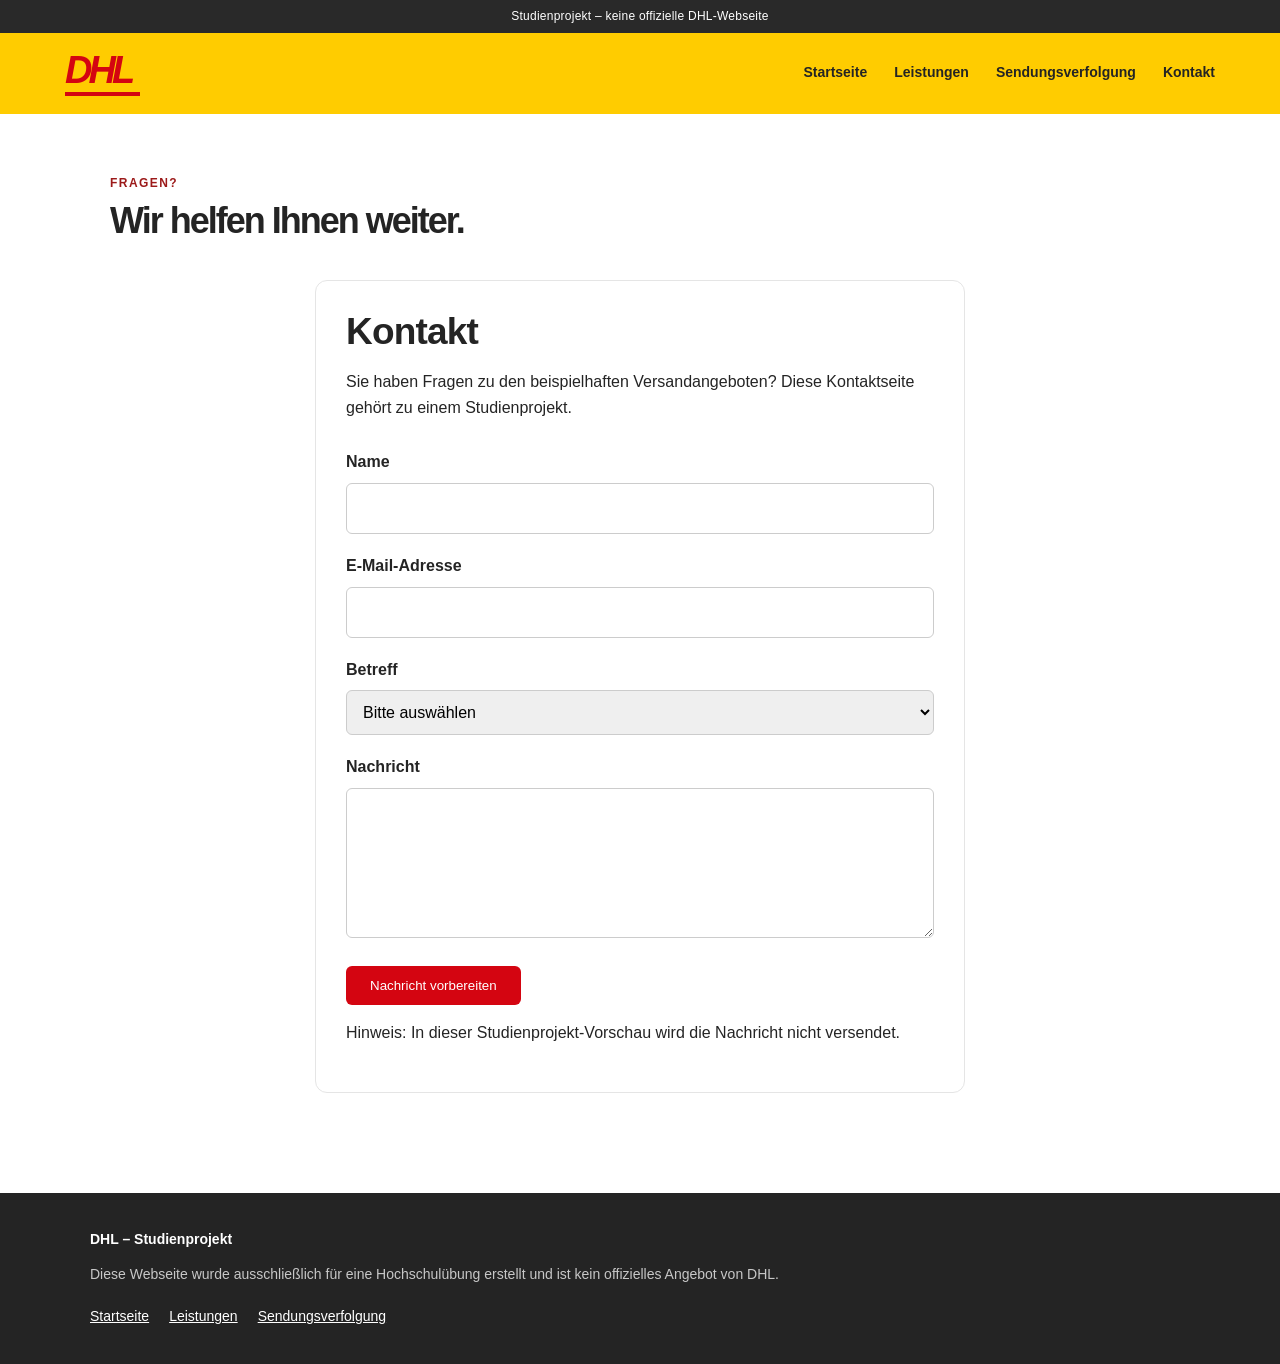
==== kontakt.html @ 1623e212 "Rename DHL_Startseite 5/kontakt.html to kontakt.html" ====
<!DOCTYPE html>
<html lang="de">
<head>
  <meta charset="UTF-8">
  <meta name="viewport" content="width=device-width, initial-scale=1.0">
  <meta name="description" content="Kontaktinformationen für ein DHL-Studienprojekt.">
  <title>Kontakt | DHL – Studienprojekt</title>
  <link rel="stylesheet" href="style.css">
</head>
<body>
  <div class="projekt-hinweis">Studienprojekt – keine offizielle DHL-Webseite</div>
  <header class="kopf">
    <a class="marke" href="dhl_startseite_mit_texten.html" aria-label="Zur Startseite">DHL<span class="marke-strich"></span></a>
    <nav aria-label="Hauptnavigation">
      <a href="dhl_startseite_mit_texten.html">Startseite</a>
      <a href="leistungen.html">Leistungen</a>
      <a href="sendung.html">Sendungsverfolgung</a>
      <a href="kontakt.html" aria-current="page">Kontakt</a>
    </nav>
  </header>
  <main class="seiten-inhalt">
    <p class="eyebrow">Fragen?</p>
    <h1 class="seiten-titel">Wir helfen Ihnen weiter.</h1>
    <form class="formular" id="kontakt-formular" onsubmit="return false;">
      <h2 id="kontakt-titel">Kontakt</h2>
      <p class="seiten-beschreibung">Sie haben Fragen zu den beispielhaften Versandangeboten? Diese Kontaktseite gehört zu einem Studienprojekt.</p>
      <label for="name">Name</label>
      <input id="name" name="name" type="text" autocomplete="name" required>

      <label for="email">E-Mail-Adresse</label>
      <input id="email" name="email" type="email" autocomplete="email" required>

      <label for="betreff">Betreff</label>
      <select id="betreff" name="betreff" required>
        <option value="">Bitte auswählen</option>
        <option value="versand">Frage zum Versand</option>
        <option value="sendung">Frage zu einer Sendung</option>
        <option value="sonstiges">Sonstiges</option>
      </select>

      <label for="nachricht">Nachricht</label>
      <textarea id="nachricht" name="nachricht" rows="5" required></textarea>

      <button type="submit">Nachricht vorbereiten</button>
      <p id="formular-status" role="status" aria-live="polite">Hinweis: In dieser Studienprojekt-Vorschau wird die Nachricht nicht versendet.</p>
    </form>
  </main>
  <footer>
    <strong>DHL – Studienprojekt</strong>
    <p>Diese Webseite wurde ausschließlich für eine Hochschulübung erstellt und ist kein offizielles Angebot von DHL.</p>
    <nav aria-label="Footernavigation"><a href="dhl_startseite_mit_texten.html">Startseite</a><a href="leistungen.html">Leistungen</a><a href="sendung.html">Sendungsverfolgung</a></nav>
  </footer>
  <script>
    document.getElementById("kontakt-formular").addEventListener("submit", function (event) {
      event.preventDefault();
      document.getElementById("formular-status").textContent =
        "Die Angaben sind ausgefüllt. In dieser Studienprojekt-Vorschau wird die Nachricht nicht versendet.";
    });
  </script>
</body>
</html>
---- style.css ----
/* Vorschau-Design: Person 2 kann diese Datei überarbeiten oder ersetzen. */
:root {
    --gelb: #ffcc00;
    --rot: #d40511;
    --text: #242424;
    --grau: #f6f6f6
}

* {
    box-sizing: border-box
}

body {
    margin: 0;
    color: var(--text);
    font-family: Arial, Helvetica, sans-serif;
    line-height: 1.55
}

a {
    color: inherit;
    text-decoration: none
}

.projekt-hinweis {
    padding: 7px 20px;
    text-align: center;
    background: #292929;
    color: #fff;
    font-size: 12px;
    letter-spacing: .02em
}

.kopf {
    display: flex;
    align-items: center;
    justify-content: space-between;
    gap: 22px;
    padding: 18px max(5%, calc((100vw - 1150px)/2));
    background: var(--gelb)
}

.marke {
    color: var(--rot);
    font-size: 38px;
    font-weight: 900;
    font-style: italic;
    letter-spacing: -4px;
    line-height: 1
}

.marke-strich {
    display: block;
    width: 75px;
    height: 4px;
    background: var(--rot);
    margin-top: 3px
}

.kopf nav {
    display: flex;
    gap: 27px;
    flex-wrap: wrap;
    font-weight: 700;
    font-size: 14px
}

.kopf nav a:hover,
.textlink:hover {
    text-decoration: underline
}

.hero {
    background: linear-gradient(110deg, #ffe57b 0%, #ffcf1c 62%, #f8b600 100%);
    min-height: 470px;
    display: grid;
    grid-template-columns: 1.2fr .8fr;
    align-items: center;
    overflow: hidden;
    padding: 65px max(5%, calc((100vw - 1150px)/2));
    gap: 30px
}

.hero-inhalt {
    position: relative;
    z-index: 1;
    max-width: 620px
}

.eyebrow {
    text-transform: uppercase;
    font-weight: 800;
    letter-spacing: .12em;
    font-size: 12px;
    color: #9c1a1a;
    margin: 0 0 10px
}

h1 {
    font-size: clamp(42px, 5.3vw, 72px);
    line-height: 1.04;
    letter-spacing: -2px;
    margin: 0 0 24px
}

h2 {
    font-size: clamp(26px, 3vw, 37px);
    line-height: 1.15;
    letter-spacing: -.8px;
    margin: 0 0 15px
}

h3 {
    font-size: 21px;
    margin: 16px 0 8px
}

.hero p:not(.eyebrow) {
    font-size: 18px;
    max-width: 510px
}

.aktionen {
    display: flex;
    gap: 12px;
    flex-wrap: wrap;
    margin-top: 28px
}

.button {
    display: inline-flex;
    align-items: center;
    justify-content: center;
    gap: 12px;
    padding: 14px 22px;
    border-radius: 7px;
    font-weight: 700;
    font-size: 14px;
    transition: transform .15s
}

.button:hover {
    transform: translateY(-2px)
}

.button-rot {
    background: var(--rot);
    color: #fff
}

.button-hell {
    background: #fff
}

.button-dunkel {
    background: #242424;
    color: #fff
}

.hero-grafik {
    position: relative;
    min-height: 300px;
    display: grid;
    place-items: center
}

.paket {
    width: 225px;
    height: 185px;
    background: #e3a927;
    border: 5px solid #a97600;
    border-radius: 12px;
    transform: rotate(-10deg);
    box-shadow: 24px 30px 0 #b8850c, 26px 32px 30px #0002;
    display: flex;
    flex-direction: column;
    align-items: center;
    justify-content: center
}

.paket span {
    font-size: 38px;
    color: #fff7d4
}

.paket strong {
    font-size: 65px;
    font-style: italic;
    color: var(--rot);
    letter-spacing: -7px
}

.spur {
    position: absolute;
    border: 3px dashed #a76c0080;
    border-radius: 50%;
    z-index: 0
}

.spur-eins {
    width: 350px;
    height: 350px
}

.spur-zwei {
    width: 470px;
    height: 470px
}

.bereich {
    max-width: 1150px;
    margin: auto;
    padding: 75px 25px
}

.abschnitt-kopf {
    display: flex;
    justify-content: space-between;
    align-items: end;
    gap: 25px;
    margin-bottom: 25px
}

.textlink,
.karte a {
    color: #b4000a;
    font-weight: 700;
    font-size: 14px
}

.karten {
    display: grid;
    grid-template-columns: repeat(3, 1fr);
    gap: 22px
}

.karte {
    padding: 30px;
    border: 1px solid #e5e5e5;
    border-radius: 13px;
    background: #fff;
    box-shadow: 0 8px 25px #00000009
}

.karte p {
    min-height: 75px;
    color: #555
}

.symbol {
    width: 54px;
    height: 54px;
    display: grid;
    place-items: center;
    border-radius: 12px;
    background: #fff1b5;
    color: #ae000a;
    font-size: 31px
}

.info-banner {
    background: #f5f5f5;
    padding: 52px max(5%, calc((100vw - 1100px)/2));
    display: flex;
    justify-content: space-between;
    align-items: center;
    gap: 25px
}

.info-banner p:last-child,
.kontakt-abschnitt p:last-child {
    color: #555
}

.kontakt-abschnitt {
    display: flex;
    align-items: center;
    justify-content: space-between;
    gap: 20px
}

footer {
    background: #242424;
    color: white;
    padding: 36px max(5%, calc((100vw - 1100px)/2));
    font-size: 14px
}

footer p {
    color: #c7c7c7
}

footer nav {
    display: flex;
    gap: 20px;
    flex-wrap: wrap;
    margin-top: 20px
}

footer a {
    text-decoration: underline
}

@media(max-width:760px) {
    .kopf {
        align-items: flex-start;
        flex-direction: column
    }

    .kopf nav {
        gap: 12px 18px
    }

    .hero {
        grid-template-columns: 1fr;
        padding-top: 50px;
        padding-bottom: 45px
    }

    .hero-grafik {
        min-height: 180px
    }

    .paket {
        transform: scale(.7) rotate(-10deg)
    }

    .spur-eins {
        width: 240px;
        height: 240px
    }

    .spur-zwei {
        width: 300px;
        height: 300px
    }

    .karten {
        grid-template-columns: 1fr
    }

    .karte p {
        min-height: 0
    }

    .abschnitt-kopf,
    .info-banner,
    .kontakt-abschnitt {
        align-items: flex-start;
        flex-direction: column
    }

    .bereich {
        padding: 50px 20px
    }
}
/* Kontaktformular - Design */

.formular {
    max-width: 650px;
    margin: 40px auto;
    padding: 30px;
    background: white;
    border-radius: 12px;
    border: 1px solid #e5e5e5;
}

.formular label {
    display: block;
    margin-bottom: 8px;
    font-weight: 600;
}

.formular input,
.formular textarea,
.formular select {
    width: 100%;
    padding: 12px;
    margin-bottom: 20px;
    border: 1px solid #cccccc;
    border-radius: 6px;
    font: inherit;
}

.formular input:focus,
.formular textarea:focus,
.formular select:focus {
    outline: 2px solid var(--rot);
    outline-offset: 2px;
}

.formular button {
    background: var(--rot);
    color: white;
    padding: 12px 24px;
    border: none;
    border-radius: 6px;
    cursor: pointer;
}

@media (max-width: 760px) {
    .formular {
        margin: 20px;
        padding: 20px;
    }
}
/* Sendungsverfolgung - Design */

.sendungsverfolgung {
    max-width: 650px;
    margin: 40px auto;
    padding: 30px;
    background: white;
    border: 1px solid #e5e5e5;
    border-radius: 12px;
}

.sendungsverfolgung input {
    width: 100%;
    padding: 12px;
    margin-bottom: 20px;
    border: 1px solid #cccccc;
    border-radius: 6px;
    font: inherit;
}

.sendungsverfolgung label {
    display: block;
    margin-bottom: 8px;
    font-weight: 600;
}

.sendungsverfolgung input:focus {
    outline: 2px solid var(--rot);
    outline-offset: 2px;
}

.sendungsverfolgung button {
    background: var(--rot);
    color: white;
    padding: 12px 24px;
    border: none;
    border-radius: 6px;
    cursor: pointer;
}

@media (max-width: 760px) {
    .sendungsverfolgung {
        margin: 20px;
        padding: 20px;
    }
}

/* Gemeinsames Design für Unterseiten */

.seiten-inhalt {
    max-width: 1100px;
    margin: 0 auto;
    padding: 60px 20px;
}

.seiten-titel {
    font-size: 36px;
    font-weight: 700;
    color: var(--text);
    margin-bottom: 20px;
}

.seiten-beschreibung {
    font-size: 16px;
    line-height: 1.6;
    margin-bottom: 30px;
}

@media (max-width: 760px) {
    .seiten-inhalt {
        padding: 40px 20px;
    }

    .seiten-titel {
        font-size: 28px;
    }
}

/* Leistungen - Design */

.leistungen {
    max-width: 1100px;
    margin: 40px auto;
    padding: 30px;
}

.leistungen-grid {
    display: grid;
    grid-template-columns: repeat(3, 1fr);
    gap: 20px;
    margin-top: 30px;
}

.leistung-karte {
    background: white;
    border: 1px solid #e5e5e5;
    border-radius: 12px;
    padding: 25px;
}

.leistung-karte h3 {
    color: var(--text);
    font-size: 22px;
    margin-bottom: 15px;
}

.leistung-karte p {
    font-size: 16px;
    line-height: 1.6;
    color: #555;
}

@media (max-width: 760px) {
    .leistungen {
        padding: 20px;
    }

    .leistungen-grid {
        grid-template-columns: 1fr;
    }
}
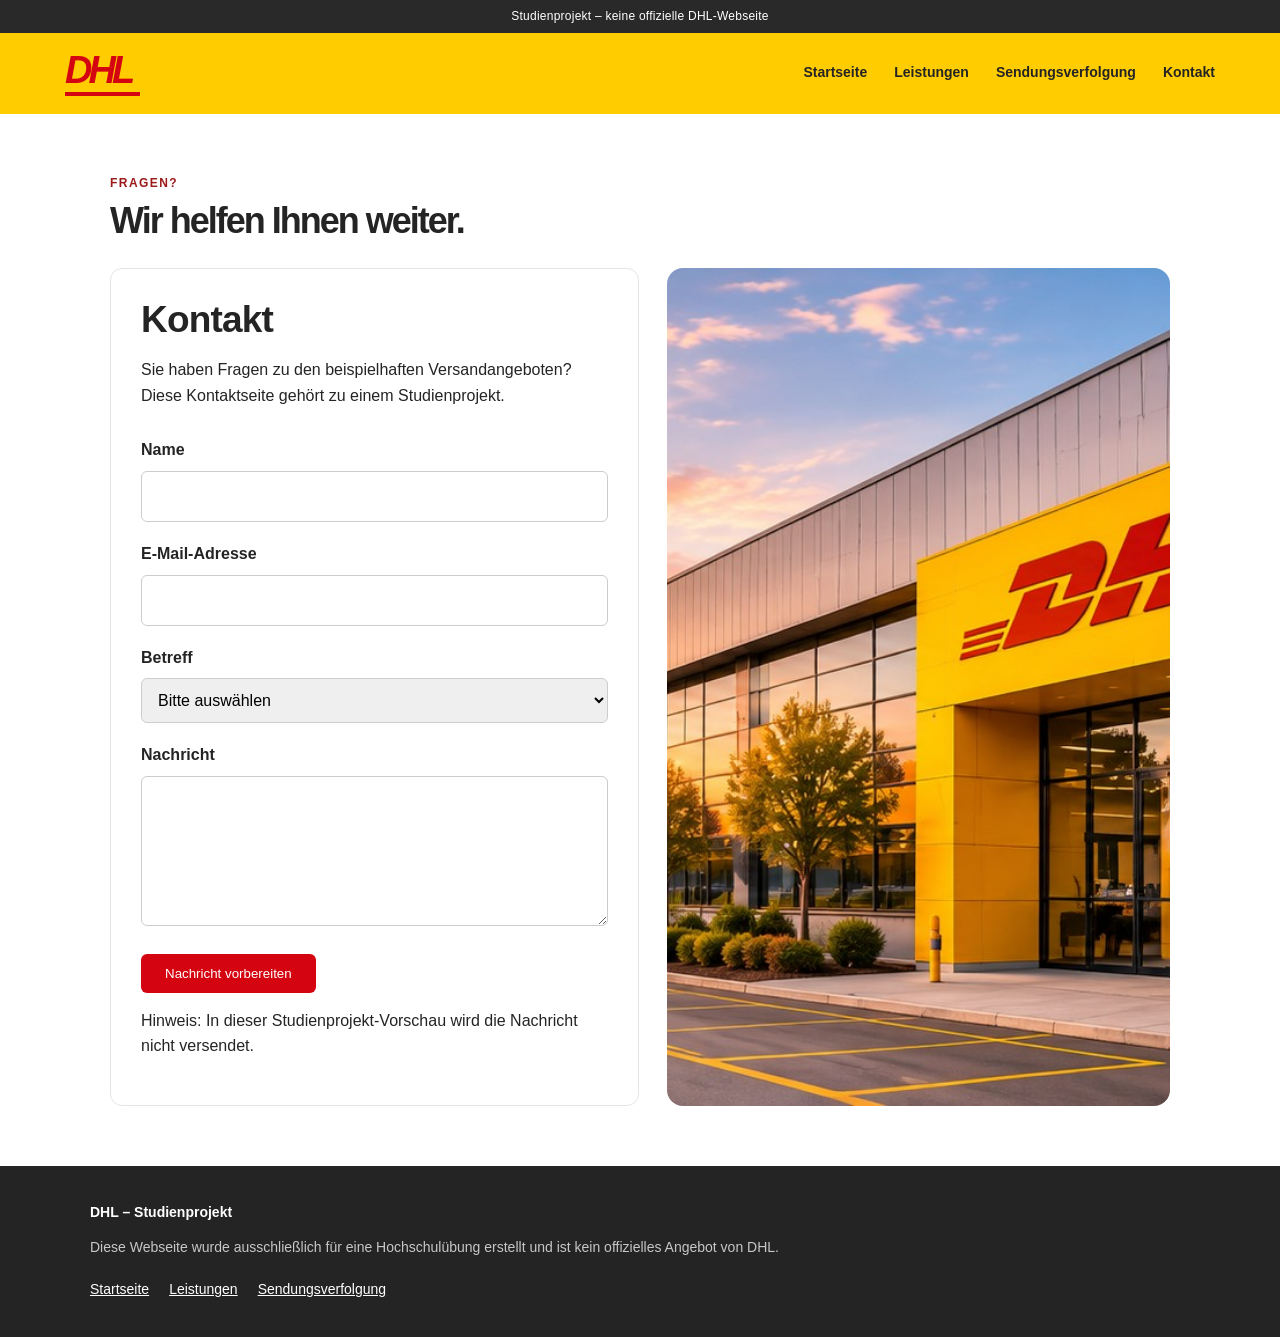
==== commit b832048b: "Add files via upload" ====
--- a/kontakt.html
+++ b/kontakt.html
@@ -10,9 +10,9 @@
 <body>
   <div class="projekt-hinweis">Studienprojekt – keine offizielle DHL-Webseite</div>
   <header class="kopf">
-    <a class="marke" href="dhl_startseite_mit_texten.html" aria-label="Zur Startseite">DHL<span class="marke-strich"></span></a>
+    <a class="marke" href="index.html" aria-label="Zur Startseite">DHL<span class="marke-strich"></span></a>
     <nav aria-label="Hauptnavigation">
-      <a href="dhl_startseite_mit_texten.html">Startseite</a>
+      <a href="index.html">Startseite</a>
       <a href="leistungen.html">Leistungen</a>
       <a href="sendung.html">Sendungsverfolgung</a>
       <a href="kontakt.html" aria-current="page">Kontakt</a>
@@ -21,6 +21,7 @@
   <main class="seiten-inhalt">
     <p class="eyebrow">Fragen?</p>
     <h1 class="seiten-titel">Wir helfen Ihnen weiter.</h1>
+    <div class="kontakt-layout">
     <form class="formular" id="kontakt-formular" onsubmit="return false;">
       <h2 id="kontakt-titel">Kontakt</h2>
       <p class="seiten-beschreibung">Sie haben Fragen zu den beispielhaften Versandangeboten? Diese Kontaktseite gehört zu einem Studienprojekt.</p>
@@ -44,11 +45,13 @@
       <button type="submit">Nachricht vorbereiten</button>
       <p id="formular-status" role="status" aria-live="polite">Hinweis: In dieser Studienprojekt-Vorschau wird die Nachricht nicht versendet.</p>
     </form>
+    <img class="kontakt-foto" src="kontakt-gebaeude.jpg" alt="Modernes gelbes Logistikgebäude" loading="lazy">
+    </div>
   </main>
   <footer>
     <strong>DHL – Studienprojekt</strong>
     <p>Diese Webseite wurde ausschließlich für eine Hochschulübung erstellt und ist kein offizielles Angebot von DHL.</p>
-    <nav aria-label="Footernavigation"><a href="dhl_startseite_mit_texten.html">Startseite</a><a href="leistungen.html">Leistungen</a><a href="sendung.html">Sendungsverfolgung</a></nav>
+    <nav aria-label="Footernavigation"><a href="index.html">Startseite</a><a href="leistungen.html">Leistungen</a><a href="sendung.html">Sendungsverfolgung</a></nav>
   </footer>
   <script>
     document.getElementById("kontakt-formular").addEventListener("submit", function (event) {
--- a/style.css
+++ b/style.css
@@ -525,3 +525,29 @@
         grid-template-columns: 1fr;
     }
 }
+
+
+/* Bild-Ergaenzungen fuer das Studienprojekt – bestehendes Design bleibt erhalten */
+.hero-foto { display:block; width:100%; max-width:520px; aspect-ratio:4/3; object-fit:cover; border-radius:20px; box-shadow:0 18px 42px #5e3a002e; }
+.hero-grafik { min-width:0; }
+.karten-foto { display:block; width:100%; height:165px; object-fit:cover; border-radius:10px; margin-bottom:18px; }
+.leistung-foto { display:block; width:100%; height:185px; object-fit:cover; border-radius:10px; margin-bottom:22px; }
+.sendung-layout { display:grid; grid-template-columns:minmax(0,1fr) minmax(240px,.8fr); gap:26px; align-items:center; margin-top:30px; }
+.sendung-layout .sendungsverfolgung { margin:0; width:100%; max-width:none; }
+.sendung-foto { width:100%; height:100%; max-height:480px; min-height:320px; object-fit:cover; border-radius:16px; box-shadow:0 8px 25px #00000012; }
+@media (max-width:760px) {
+ .hero-foto { max-width:100%; aspect-ratio: 4/3; }
+ .hero-grafik { min-height:0; margin-top:14px; }
+ .karten-foto,.leistung-foto { height:190px; }
+ .sendung-layout { grid-template-columns:1fr; gap:18px; }
+ .sendung-layout .sendungsverfolgung { margin:0; }
+ .sendung-foto { height:250px; min-height:0; }
+}
+
+/* Abschliessende Bildgestaltung – alle vier Seiten */
+.kontakt-layout {display:grid;grid-template-columns:minmax(0,1fr) minmax(0,.95fr);gap:28px;align-items:stretch;margin-top:28px;}
+.kontakt-layout .formular {width:100%;max-width:none;margin:0;min-width:0;}
+.kontakt-foto {display:block;width:100%;height:100%;min-height:480px;object-fit:cover;border-radius:16px;}
+.karte,.leistung-karte {overflow:hidden;}
+.karten-foto,.leistung-foto {object-position:center;}
+@media(max-width:760px){.kontakt-layout{grid-template-columns:1fr;gap:20px}.kontakt-layout .formular{margin:0}.kontakt-foto{height:230px;min-height:0}.hero-foto{object-position:65% center;}}
